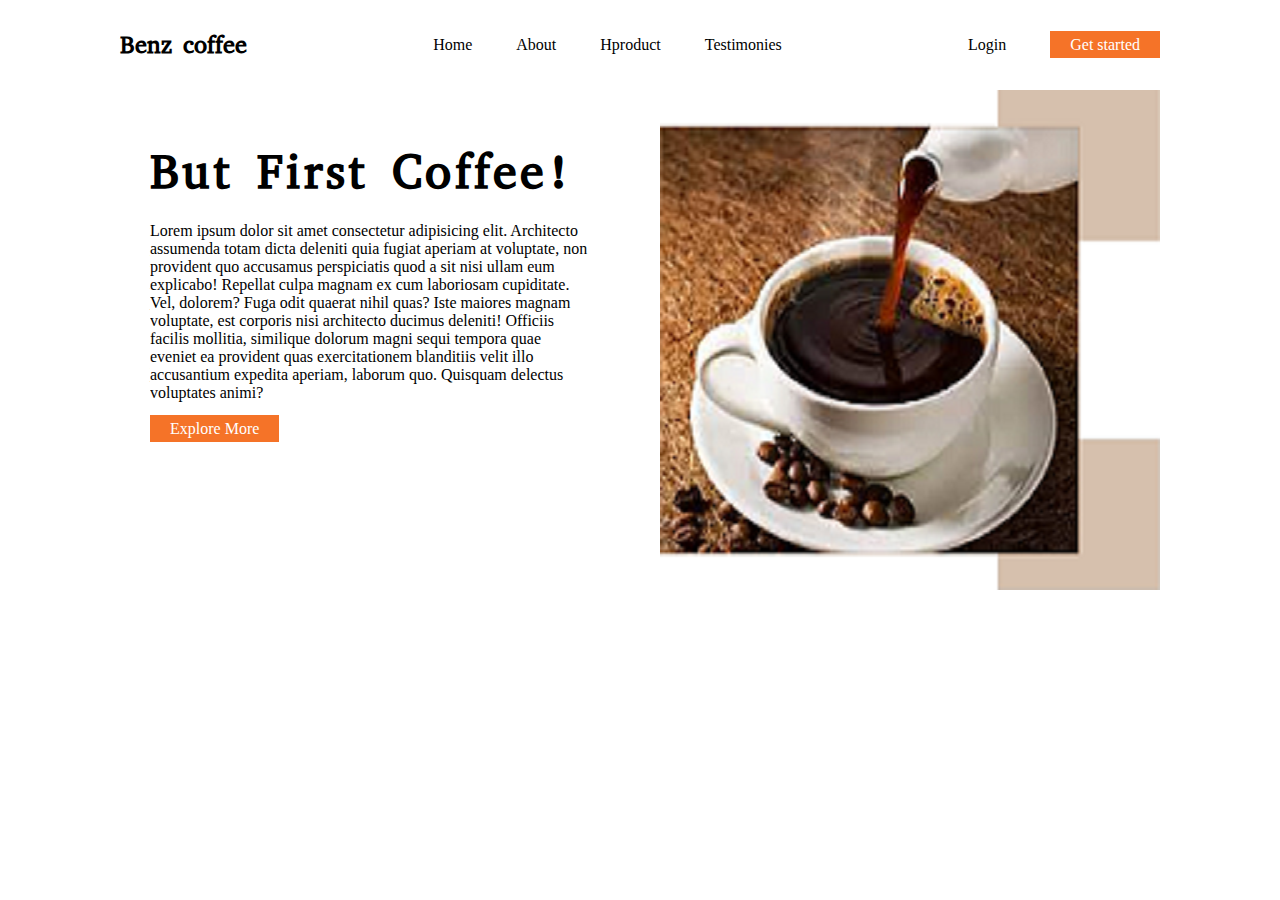
==== index.html @ db3f3a62 "first commit" ====
<!DOCTYPE html>
<html lang="en">
<head>
    <meta charset="UTF-8">
    <meta http-equiv="X-UA-Compatible" content="IE=edge">
    <meta name="viewport" content="width=device-width, initial-scale=1.0">
    <title>benz taste coffee | www.benz.com</title>
    <link rel="stylesheet" href="static/css/style.css">
    <link rel="preconnect" href="https://fonts.googleapis.com">
<link rel="preconnect" href="https://fonts.gstatic.com" crossorigin>
<link href="https://fonts.googleapis.com/css2?family=Abyssinica+SIL&display=swap" rel="stylesheet">
<link rel="preconnect" href="https://fonts.googleapis.com">
<link rel="preconnect" href="https://fonts.gstatic.com" crossorigin>
<link href="https://fonts.googleapis.com/css2?family=Lato:ital@0;1&display=swap" rel="stylesheet">
<link rel="preconnect" href="https://fonts.googleapis.com">
<link rel="preconnect" href="https://fonts.gstatic.com" crossorigin>
<link href="https://fonts.googleapis.com/css2?family=Roboto:wght@300&display=swap" rel="stylesheet">
    <title>benz taste coffee | www.benz.com</title>
</head>
<body>
    <!-- navbar start -->
    <nav class="px df" >
        <!-- brand start -->
        <a href="index.html">
            <h2 id="brand">Benz coffee</h2>
        </a>
        <!-- brand end -->

        <!-- navlinks 1 start -->
        <ul>
            <a href="index.html">Home</a>
            <a href="index.html">About</a>
            <a href="index.html">Hproduct</a>
            <a href="index.html">Testimonies</a>
        </ul>
        <!-- navlinks 1 end -->

        <!-- navlinks 2 start -->
        <div>
            <a href="">Login</a>
        <a href="" class="btn1">Get started</a>
        </div>
        <!-- navlinks 2 end -->
    </nav>
    <!-- navbar end -->
    <!-- main start -->
    <main class="df px">
        <!-- main box start -->
        <div class="main-box" style= padding:50px;>
            <!-- hero contet box start -->
            <div style="height: fit-content; width: 100%;">
                <h1 class="hero-text">But First Coffee!</h1>
                <br>Lorem ipsum dolor sit amet consectetur adipisicing elit. Architecto assumenda totam dicta deleniti quia fugiat aperiam at voluptate, non provident quo accusamus perspiciatis quod a sit nisi ullam eum explicabo! Repellat culpa magnam ex cum laboriosam cupiditate. Vel, dolorem? Fuga odit quaerat nihil quas? Iste maiores magnam voluptate, est corporis nisi architecto ducimus deleniti! Officiis facilis mollitia, similique dolorum magni sequi tempora quae eveniet ea provident quas exercitationem blanditiis velit illo accusantium expedita aperiam, laborum quo. Quisquam delectus voluptates animi?<br><br>
                <a href="" class="btn1">Explore More</a>
            </div>
            
           
            <!-- hero content box end -->

        </div>
        <!-- main box end -->

        <!-- main box start -->
        <div class="main-box">
            <img src="static/img/hero.bg.png" alt="">
        </div>
        <!-- main box end -->
    </main>
    <!-- main end -->
</body>
</html>
---- static/css/style.css ----
/* geeral styling */
*{
    padding: 0;
    margin: 0;
    box-sizing: border-box;
    user-select: none;
    user-zoom: none;text-decoration: none;
    list-style: none;

}
:root{
    --litcolour: #ffffff;
    --bikcolour: #000000;
    --altcolour: #f57328;
    --hfont: 'Abyssinica SIL', serif;
    -titfont: 'Lato', sans-serif;
    --pfont: 'Roboto', sans-serif;
}
.hero-text{
    font-family: var(--hfont);
    font-size: 3em;
    font-weight: 700;
    letter-spacing: 3px;
    
}
.px{
    padding: 0px 100px; 
}
.df{
    display: flex;
    justify-content: space-between;
    align-items: center;
}
.btn1{
    background-color: var(--altcolour);
    padding: 5px 20px;
    color: var(--litcolour);
}
.btn1:hover{
    background: none;
    color: var(--altcolour);
    border: 2px solid var(--altcolour);
    padding: 5px 20px;
}
/* navbar styling */
nav{
    background-color: var(--litcolour);
    width: auto;
    height: 10vh;
    
}
#brand{
    font-family: var(--hfont);
    color: var(--bikcolour);
    font-weight: 700;
}
nav li{
    margin: 0px 20px;
}
nav a{
    margin: 0px 20px;
    color: var(--bikcolour);
    font-family: var(--titfont);
}
/* main styling */
main{
    width: auto;
    height: 90vh;
    background-color: var(--litcolour);
}
.main-box{
    width: 50%;
    height: 90vh;
    
}
.main-box img{
    display: block;
    margin: 0px auto;
    
}
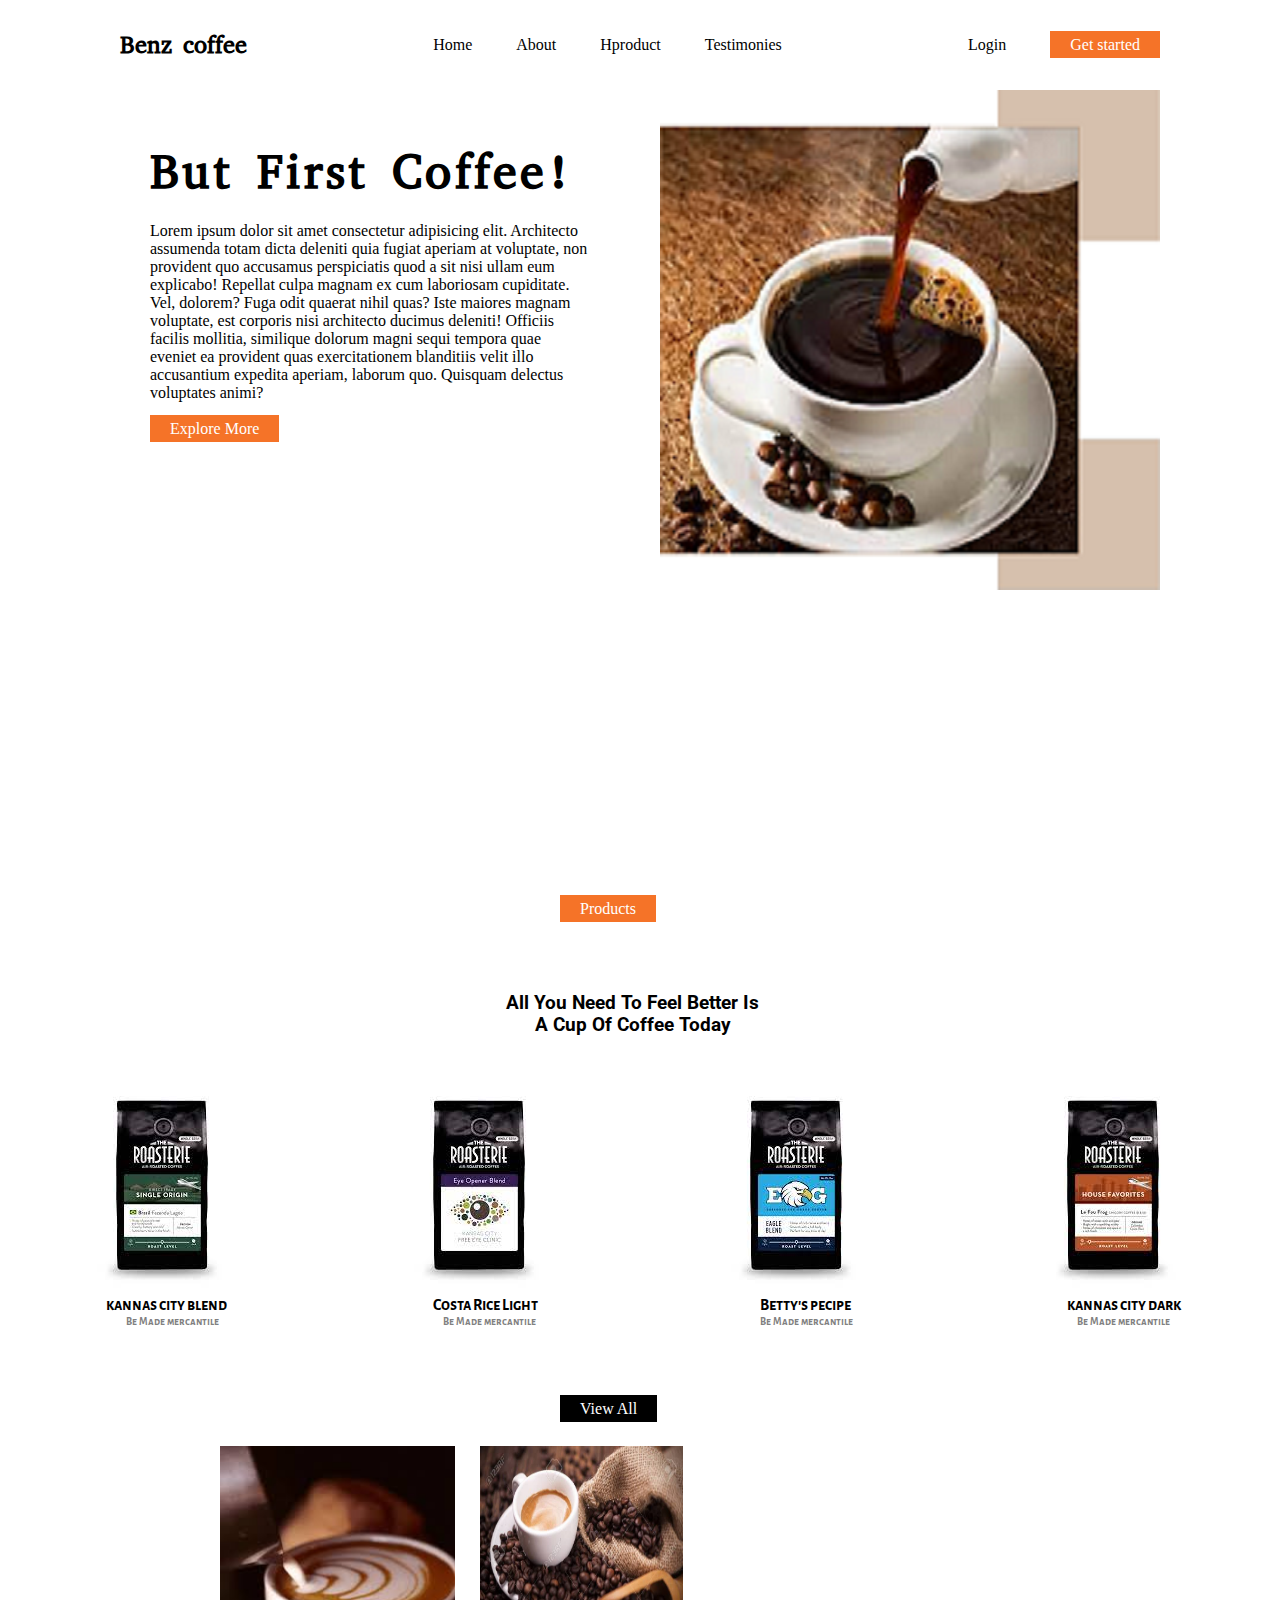
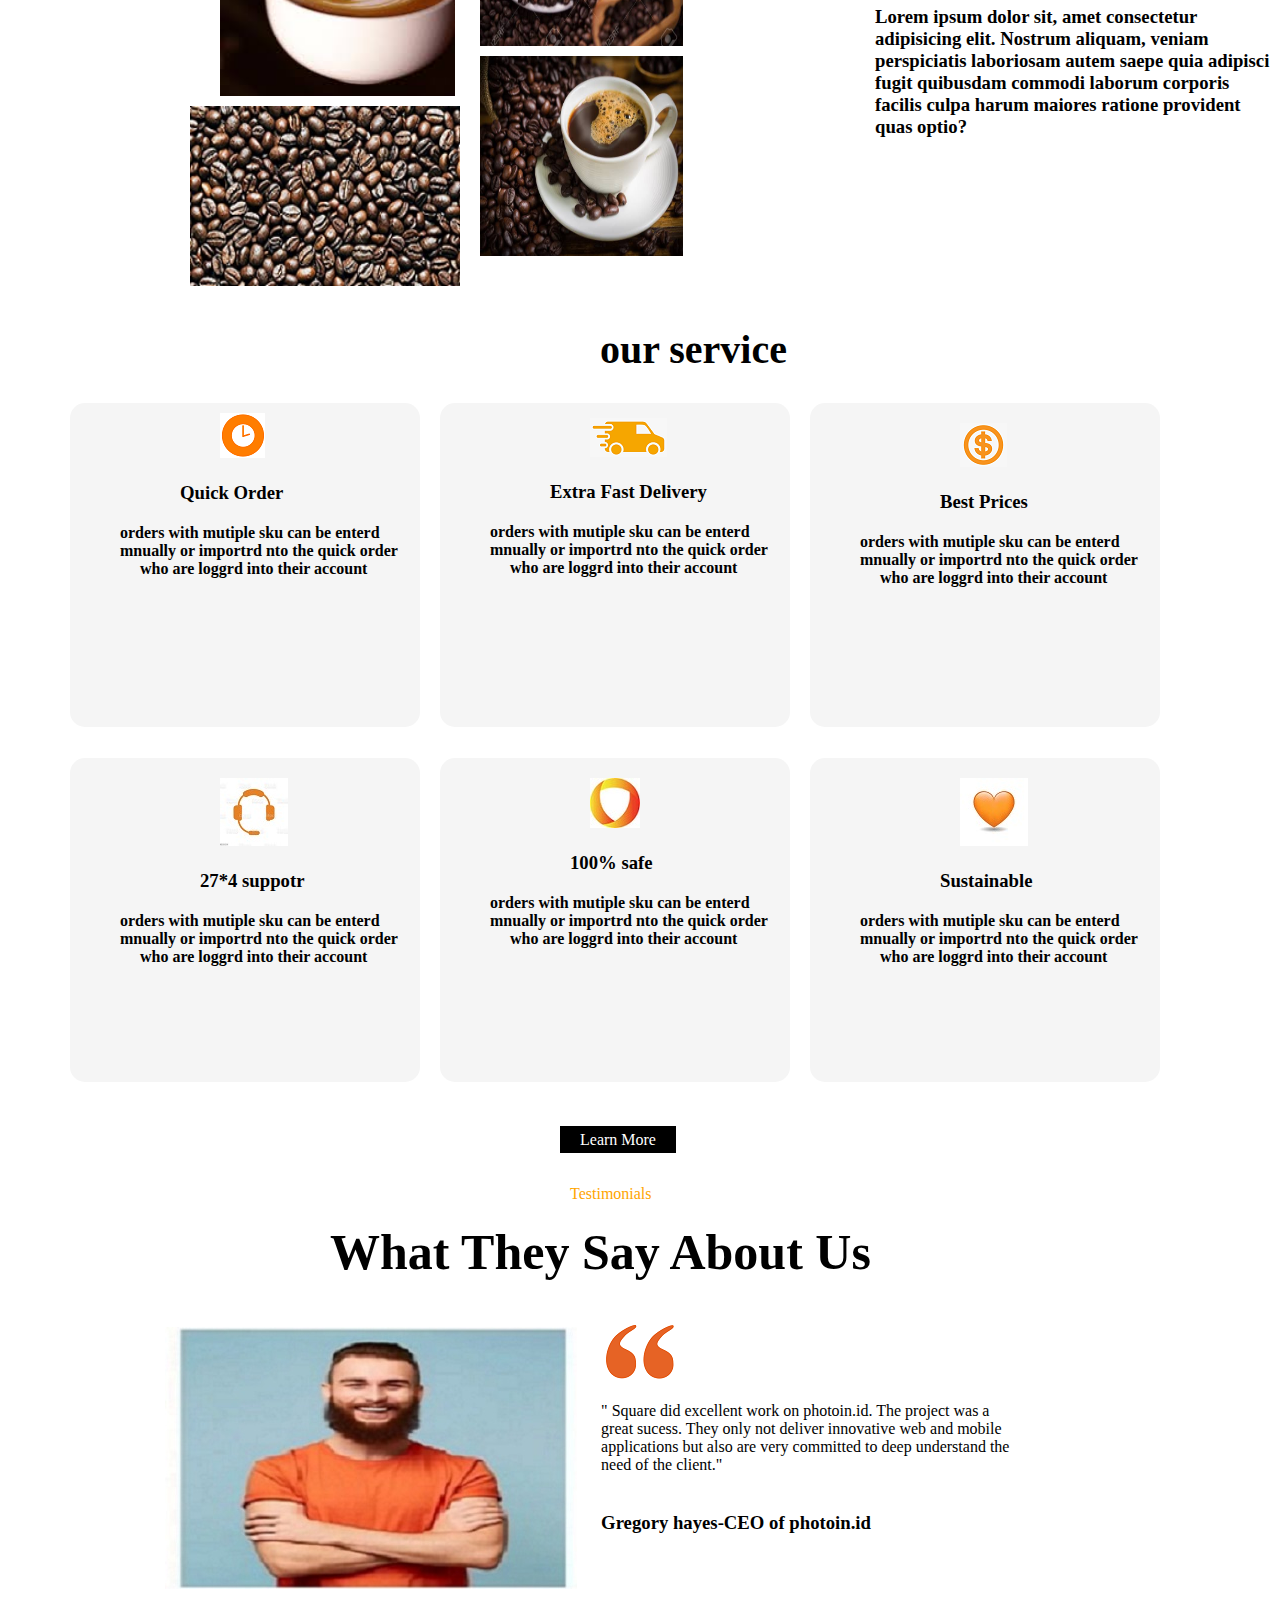
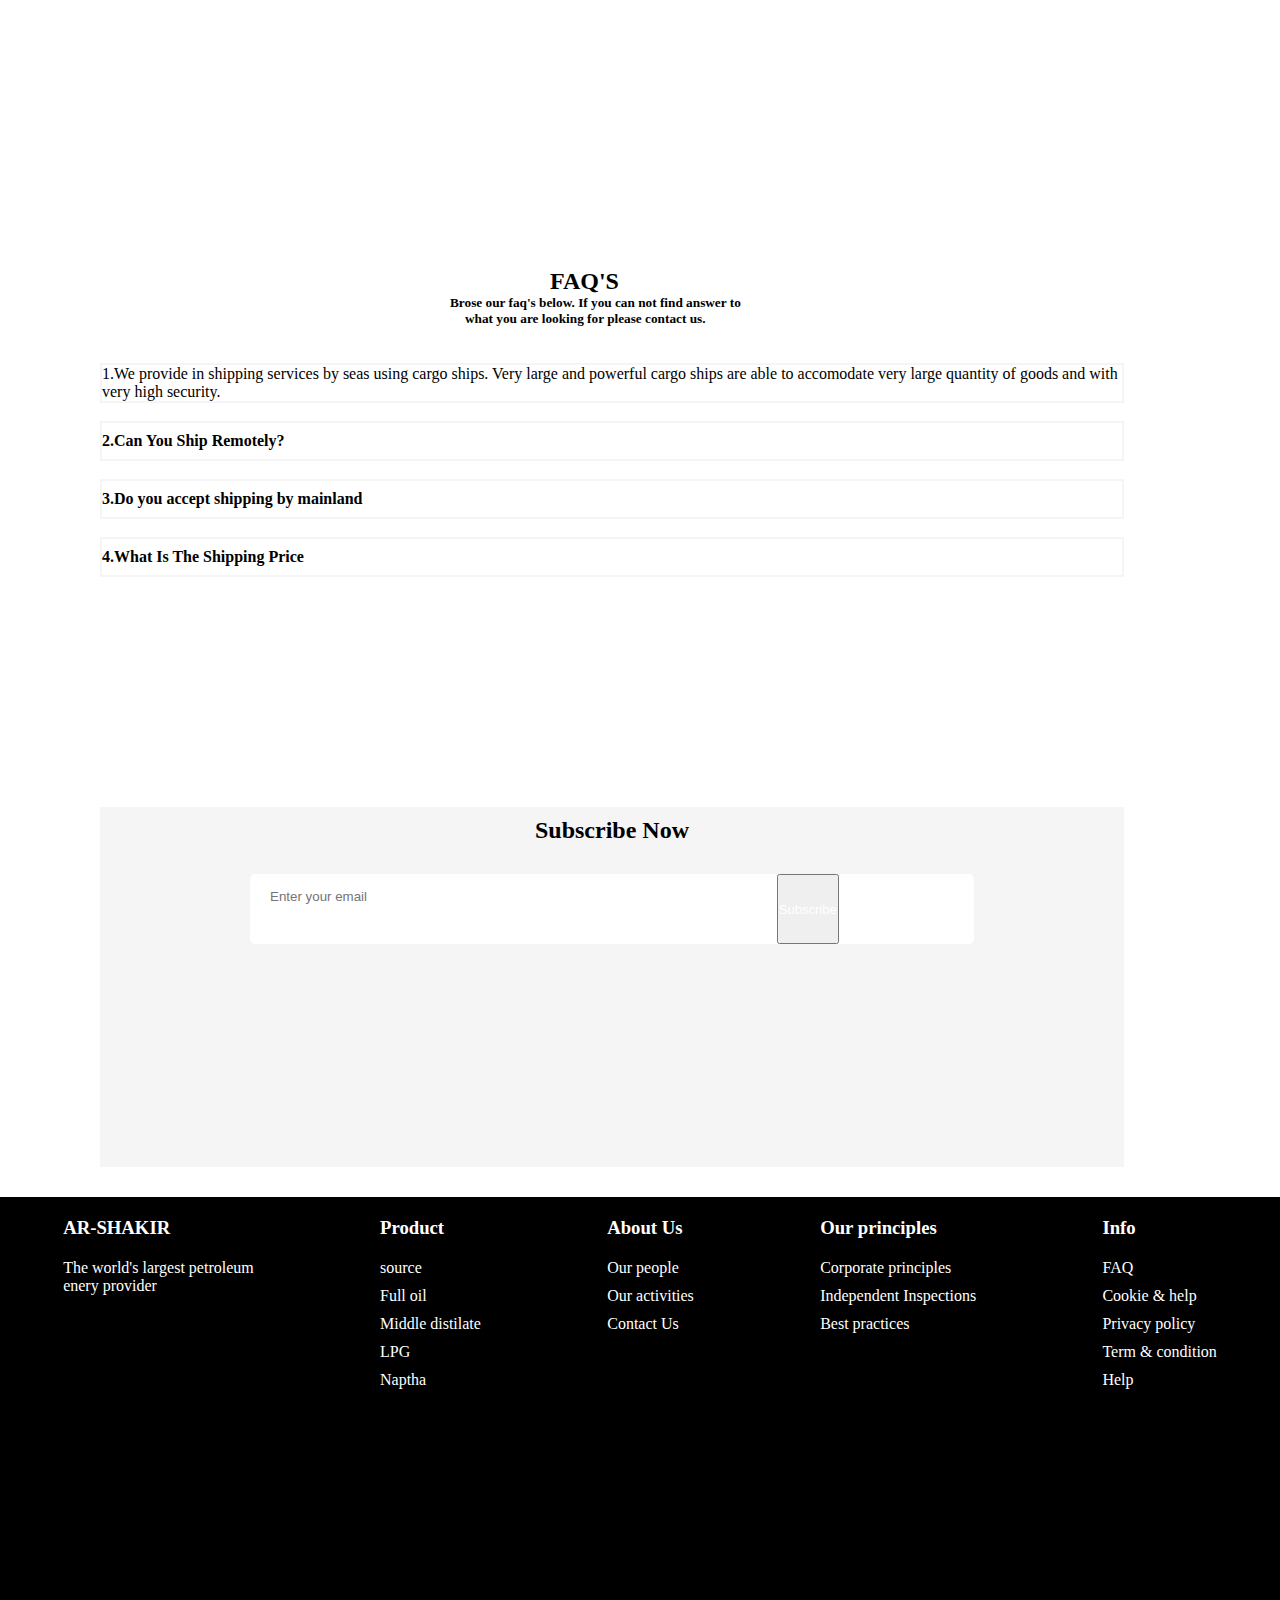
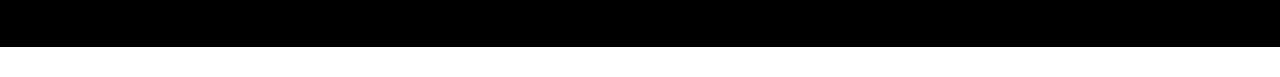
==== commit c7ce1707: "first comitte" ====
--- a/index.html
+++ b/index.html
@@ -16,12 +16,13 @@
 <link rel="preconnect" href="https://fonts.gstatic.com" crossorigin>
 <link href="https://fonts.googleapis.com/css2?family=Roboto:wght@300&display=swap" rel="stylesheet">
     <title>benz taste coffee | www.benz.com</title>
+    
 </head>
 <body>
     <!-- navbar start -->
     <nav class="px df" >
         <!-- brand start -->
-        <a href="index.html">
+        <a href="index.html">                       
             <h2 id="brand">Benz coffee</h2>
         </a>
         <!-- brand end -->
@@ -65,7 +66,174 @@
             <img src="static/img/hero.bg.png" alt="">
         </div>
         <!-- main box end -->
+
     </main>
     <!-- main end -->
+
+
+    <!-- products btn start -->
+    
+        <a href="" class="btn2">Products</a><br><br><br><br> 
+        <!-- products btn end -->
+
+        <div class="feel-better">
+        <h3>
+            All You Need To Feel Better Is A Cup Of Coffee Today
+        </h3>
+
+       
+    </div>
+
+      <!-- products start -->
+    <div class="products">
+        <div class="roaster"><img src="static/img/download1.jpg" style="height: 90%;" alt=""><h4 style="margin-left: 60px;">kannas city blend </h4><h6>Be Made mercantile</h6></div>
+        <div class="roaster"><img src="static/img/download2.jpg" style=" height: 90%; " alt=""><h4 style="margin-left: 70px;">Costa Rice Light </h4><h6>Be Made mercantile</h6></div>
+        <div class="roaster"><img src="static/img/download3.jpg" alt="">
+            <h4 style="margin-left: 80px;">Betty's pecipe </h4><h6>Be Made mercantile</h6></div>
+        <div class="roaster"><img src="static/img/images4.jpg" alt="">
+            <h4 style="margin-left: 70px;">kannas city dark </h4><h6>Be Made mercantile</h6></div>
+    </div>
+    <!-- products end -->
+    <script src="static/Javascript.js"></script><br><br><br><br>
+
+    <a href="" class="btn3">View All</a><br><br>
+
+    <!-- About us start -->
+   <div class="about-us">
+        <div class="best-coffee">
+            <div class="image-box" style="margin-left: 220px; height: 250px;"><img src="static/img/coffee4.jfif" alt="" style="width: 100%; height:100%;"></div>
+            <div class="image-box" style="margin-left: 190px; width: 270px; height: 180px;"><img src="static/img/coffee1.jpeg" alt="" style="width: 100%; height:100%;"></div>
+            
+        </div>
+        <div class="best-coffee">
+            <div class="image-box" style="margin-right: 50px;"><img src="static/img/coffee2.jpeg" alt="" style="width: 100%; height: 100%;"></div>
+            <div class="image-box" style="margin-right: 120px;"><img src="static/img/coffee3.jpeg" alt="" style="width: 100%; height:100%;"></div>
+
+        </div>
+        
+        <div class="best-coffee">
+            <h3 style="padding-top: 150px;">Lorem ipsum dolor sit, amet consectetur adipisicing elit. Nostrum aliquam, veniam perspiciatis laboriosam autem saepe quia adipisci fugit quibusdam commodi laborum corporis facilis culpa harum maiores ratione provident quas optio?</h3>
+        </div>
+    </div>
+    <div class="serv">
+        <h3>our service</h3>
+    </div>
+    <div class="our-service" style="padding-top: 5px;">
+
+        <div class="service">
+            <div class="picture-box"><img src="static/img/clock1.png" alt="" style="padding-left: 150px; margin-top: 10px; ">
+                <h3 style="margin-left: 110px; ">Quick Order</h3>
+                <h4 style="margin-left: 50px; margin-top: 10px;">orders with mutiple sku can be enterd <br> mnually or importrd nto the quick order  <br> <span style="margin-left: 20px;">who are loggrd into their account</span> 
+                </h4>
+            </div>
+            <div class="picture-box"><img src="static/img/bus1.png" alt="" style="padding-left: 150px; margin-top: 15px; ">
+                <h3 style="margin-left: 110px; ">Extra Fast Delivery</h3>
+                <h4 style="margin-left: 50px; margin-top: 10px;">orders with mutiple sku can be enterd <br> mnually or importrd nto the quick order  <br> <span style="margin-left: 20px;">who are loggrd into their account</span> 
+                </h4>
+            </div>
+            <div class="picture-box"><img src="static/img/dollar2.png" alt="" style="padding-left: 150px; margin-top: 20px; ">
+                <h3 style="margin-left: 130px; ">Best Prices</h3>
+                <h4 style="margin-left: 50px; margin-top: 10px;">orders with mutiple sku can be enterd <br> mnually or importrd nto the quick order  <br> <span style="margin-left: 20px;">who are loggrd into their account</span> 
+                </h4>
+            </div>
+        </div>
+
+        <div class="service" style="margin-top: 13px;">
+            <div class="picture-box"><img src="static/img/headphone1.jfif" alt="" style="padding-left: 150px; margin-top: 20px; ">
+                <h3 style="margin-left: 130px; ">27*4 suppotr</h3>
+                <h4 style="margin-left: 50px; margin-top: 10px;">orders with mutiple sku can be enterd <br> mnually or importrd nto the quick order  <br> <span style="margin-left: 20px;">who are loggrd into their account</span> 
+                </h4>
+            </div>
+            <div class="picture-box"><img src="static/img/insurance1.jfif" alt="" style="padding-left: 150px; margin-top: 20px; ">
+                <h3 style="margin-left: 130px; ">100% safe</h3>
+                <h4 style="margin-left: 50px; margin-top: 10px;">orders with mutiple sku can be enterd <br> mnually or importrd nto the quick order  <br> <span style="margin-left: 20px;">who are loggrd into their account</span> 
+                </h4>
+            </div>
+            <div class="picture-box"><img src="static/img/heart1.jfif" alt="" style="padding-left: 150px; margin-top: 20px; ">
+                <h3 style="margin-left: 130px; ">Sustainable</h3>
+                <h4 style="margin-left: 50px; margin-top: 10px;">orders with mutiple sku can be enterd <br> mnually or importrd nto the quick order  <br> <span style="margin-left: 20px;">who are loggrd into their account</span> 
+                </h4>
+            </div>
+            
+
+        </div>
+    </div><br>
+    <a href="" class="btn3">Learn More</a><br><br><br>
+    <a href="" class="btn4" style="margin-top: 10px; border: none;margin-left: 570px; color: orange;">
+        Testimonials</a>
+
+        <h3 style="font-family: var(titfont); font-size: 50px; margin-left: 330px;">What They Say About Us</h3>
+        <div class="double-square">
+            <div class="main"><img src="static/img/5 (2).jpg" alt="" style="padding-top: 6px;"></div>
+            <div class="main"><img src="static/img/comma.png" alt=""><br><br>
+                <h5Double >" Square did excellent work on photoin.id. The project was a great sucess. They only not deliver innovative web and mobile applications but also are very committed to deep understand the need of the client."</h5><br><br>
+                    <h3>Gregory hayes-CEO of photoin.id</h3>
+                   
+            </div>
+        </div><br> <br><br><br>
+        <h2 style="margin-left: 550px; <h2>FAQ'S</h2>">FAQ'S</h2>
+        <h5 style="margin-left: 450px;">Brose our faq's below. If you can not find answer to <br> <span style="margin-left: 15px;">what you are looking for please contact us.</span> </h5><br><br>
+        <div class="shipping">
+            <div class="mainland">
+                1.We provide in shipping services by seas using cargo ships. Very large and powerful cargo ships are able to accomodate very large quantity of goods and with very high security.
+            </div><br>
+            <div class="mainland"><h4 style="padding-top: 9px;">2.Can You Ship Remotely?</h4></div><br>
+            <div class="mainland"><h4 style="padding-top: 9px;">3.Do you accept shipping by mainland</h4></div><br>
+            <div class="mainland"><h4 style="padding-top: 9px;">4.What Is The Shipping Price</h4></div><br>
+        </div><br><br><br>
+        <div class="suscribe">
+            <div id="mailing_box">
+                <h2>Subscribe Now</h2>
+                <div id="formbox">
+                    <input type="email" placeholder="Enter your email">
+                    <button id="btn-1"><a href="">Subscribe</a></button>
+                </div>
+            </div>
+        </div>
+        <footer>
+            <div id="box">
+                <h3>AR-SHAKIR</h3>
+                <li>The world's largest petroleum <br> enery provider</li>
+            </div>
+            <div id="box">
+                <h3>Product</h3>
+                <ul>
+                    <li>source</li>
+                    <li>Full oil</li>
+                    <li>Middle distilate</li>
+                    <li>LPG</li>
+                    <li>Naptha</li>
+                </ul>
+            </div>
+            <div id="box">
+                <h3>About Us</h3>
+                <ul>
+                    <li>Our people</li>
+                    <li>Our activities</li>
+                    <li>Contact Us</li>
+                </ul>
+            </div>
+            <div id="box">
+                <h3>Our principles</h3>
+                <ul>
+                    <li>Corporate principles</li>
+                    <li>Independent Inspections</li>
+                    <li>Best practices</li>
+                </ul>
+            </div>
+            <div id="box">
+                <h3>Info</h3>
+                <ul>
+                    <li>FAQ</li>
+                    <li>Cookie & help</li>
+                    <li>Privacy policy</li>
+                    <li>Term & condition</li>
+                    <li>Help</li>
+                </ul>
+            </div>
+
+
+
+        </footer>
 </body>
 </html>--- a/static/css/style.css
+++ b/static/css/style.css
@@ -1,5 +1,7 @@
 /* geeral styling */
-*{
+@import url('https://fonts.googleapis.com/css2?family=Alegreya+Sans+SC&family=Roboto:wght@300&display=swap');
+@import url('https://fonts.googleapis.com/css2?family=Roboto:wght@300&display=swap');*
+{
     padding: 0;
     margin: 0;
     box-sizing: border-box;
@@ -15,6 +17,9 @@
     --hfont: 'Abyssinica SIL', serif;
     -titfont: 'Lato', sans-serif;
     --pfont: 'Roboto', sans-serif;
+    --coffeefont:  'Alegreya Sans SC', sans-serif;
+
+    
 }
 .hero-text{
     font-family: var(--hfont);
@@ -78,4 +83,210 @@
     margin: 0px auto;
     
 }
-
+.products{
+    width: auto;
+    height: fit-content;
+
+    padding-top: 5px;
+    padding-left: 2px;
+    margin: 20px 0px 0px 10px;
+    display: flex;
+    justify-content: space-around;
+}
+.roaster{
+    width: 250px;
+    height: fit-content;
+    
+    
+}
+.btn2{
+    background-color: var(--altcolour);
+    padding: 5px 20px;
+    color: var(--litcolour);
+    margin: 500px;
+    margin-left: 560px;
+}
+.btn2:hover{
+    background: none;
+    color: var(--altcolour);
+    border: 2px solid var(--altcolour);
+    padding: 5px 20px;
+}
+.btn3{
+    background-color: var(--bikcolour);
+    padding: 5px 20px;
+    color: var(--litcolour);
+    margin: 500px;
+    margin-left: 560px;
+    margin-top: ;
+}
+.feel-better{
+    height: fit-content;
+    width: 265px;
+    text-align: center;
+    margin-top: auto;
+    margin-left: 500px;
+    font-family: var(--pfont);
+}
+.products img{
+    padding: 3px;
+}
+.roaster h3{
+    text-align: left;
+}
+.products .roaster h4{
+    font-family: var(--coffeefont);
+}
+.products .roaster h6{
+    font-family: var(--coffeefont);
+    color: grey;
+    margin-left: 80px;
+}
+.about-us{
+    width: auto;
+    height: fit-content;
+    
+    justify-content: ;
+    display: flex;
+    margin-left: ;
+}
+.image-box{
+    width: 50%;
+    height: 200px;
+    background-color: blue;
+    margin:10px;
+    im
+}
+.best-coffee{
+    width: 40%;
+    height: 470px;
+    
+    display: inline-block;
+    justify-content:;
+}
+.serv h3{
+    margin-left: 600px;
+    font-size: 40px;
+}
+.our-service{
+    width: 90%;
+    height: 80vh;
+    
+    margin-left: 50px;
+}
+.service{
+    width: 100%;
+    height: 38vh;
+    
+    margin-left: 0px;
+    display: flex;
+}
+.picture-box{
+    width: 350px;
+    height: 36vh;
+    background-color: whitesmoke;
+    margin-top: 5px;
+    margin-left: 20px;
+    border-radius: 15px;
+}
+.double-square{
+    width: 70%;
+    height: 55vh;
+    
+    margin-left: 150px;
+    display: flex;
+}
+.main{
+    width: 47%;
+    height: 50vh;
+    
+    margin-top: 20px;
+    margin-left: 15px;
+}
+.shipping{
+    width: 80%;
+    height: 40vh;
+    
+    margin-left: 100px;
+    display: ;
+}
+.mainland{
+    width: auto;
+    height: 40px;
+    background-color: whitesmok;
+    border: 2px whitesmoke solid;
+}
+.suscribe{
+    width: 80%;
+    height: 40vh;
+    background-color: whitesmoke;
+    margin-left: 100px;
+}
+footer{
+    width: auto;
+    height: 50vh;
+    display: flex;
+    justify-content: space-around;
+    margin: 30px 0px;
+    color: #ffffff;
+    background-color: #000000;
+}
+h3{
+    margin: 20px 0px;
+}
+li{
+    margin: 10px 0px;
+}
+#mailing_box{
+    border-radius: 10px;
+    padding: 30px 50px;
+    margin: 30px 0px;
+}
+#mailing_box h2{
+    text-align: center;
+    margin: -20px 0px;
+}
+#formbox{
+    background-color: #ffffff;
+    height: 70px;
+    width: auto;
+    margin: 50px 100px;
+    display: flex;
+    border-radius: 5px;
+}
+input{
+    width: 70%;
+    height: 15px;
+    margin: 15px 0px;
+    margin-left: 20px;
+    border: none;
+    outline: none;
+}
+#btn-1{
+    background-color: ;
+    color: ;
+    border: ;
+     border-radius: ;
+     height: ;
+     width: ;
+     margin-top: ;
+}
+#btn-1 a{
+    color: #fff;
+    font-size: 13px;
+}
+#btn-1:hover{
+    background-color: black;
+    transition: 2s;
+}
+h2{
+
+}
+ul li{
+    list-style: none;
+}
+li a{
+    color: ;
+    font-family: var();
+    font-size: smal;
+}
